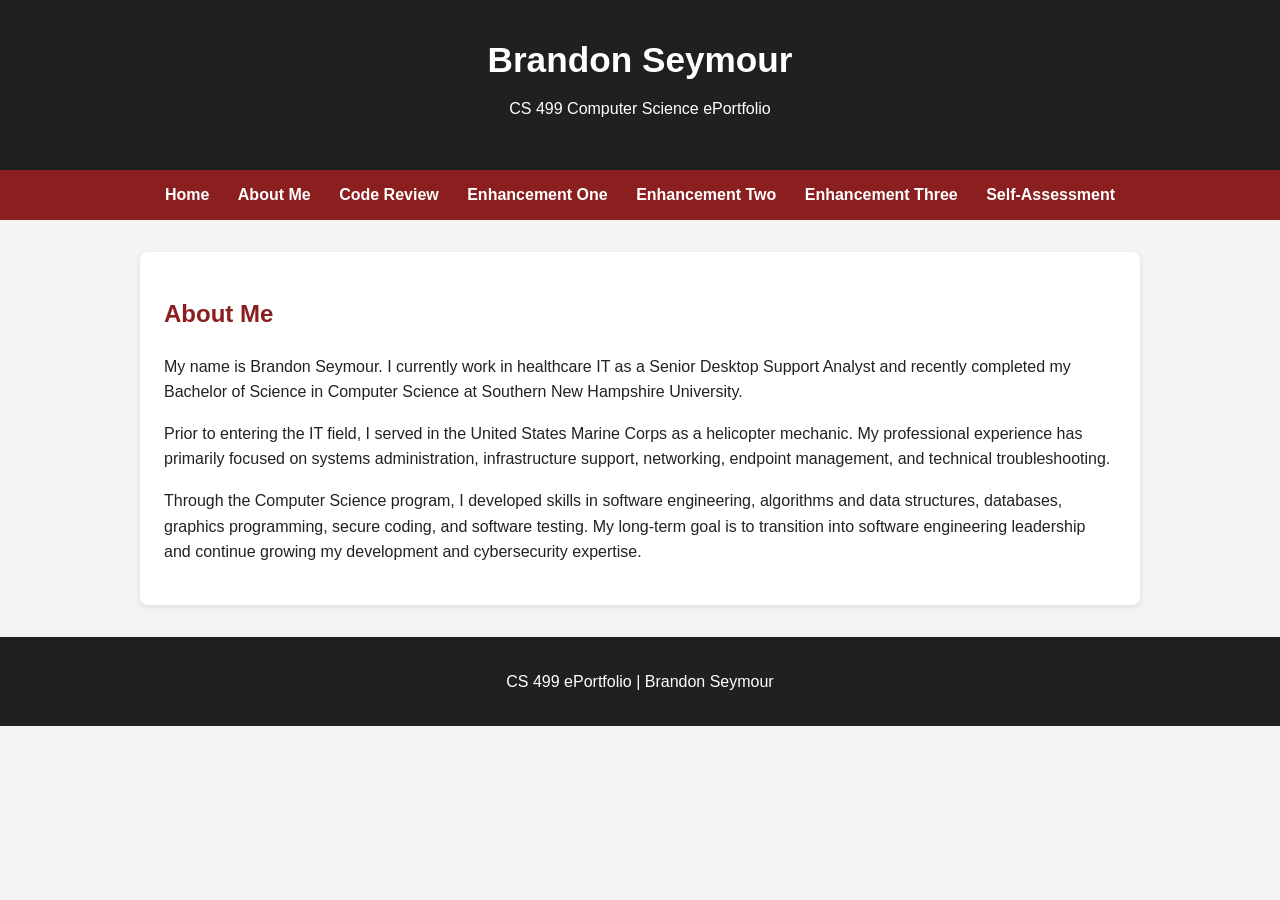
==== about.html @ 60539afe "Create about.html" ====
<!DOCTYPE html>
<html lang="en">
<head>
  <meta charset="UTF-8">
  <meta name="viewport" content="width=device-width, initial-scale=1.0">
  <title>About Me | Brandon Seymour</title>
  <link rel="stylesheet" href="style.css">
</head>
<body>

<header>
  <h1>Brandon Seymour</h1>
  <p>CS 499 Computer Science ePortfolio</p>
</header>

<nav>
  <a href="index.html">Home</a>
  <a href="about.html">About Me</a>
  <a href="code-review.html">Code Review</a>
  <a href="enhancement-one.html">Enhancement One</a>
  <a href="enhancement-two.html">Enhancement Two</a>
  <a href="enhancement-three.html">Enhancement Three</a>
  <a href="self-assessment.html">Self-Assessment</a>
</nav>

<main>
  <section class="card">
    <h2>About Me</h2>

    <p>
      My name is Brandon Seymour. I currently work in healthcare IT as a Senior Desktop Support Analyst and recently completed my Bachelor of Science in Computer Science at Southern New Hampshire University.
    </p>

    <p>
      Prior to entering the IT field, I served in the United States Marine Corps as a helicopter mechanic. My professional experience has primarily focused on systems administration, infrastructure support, networking, endpoint management, and technical troubleshooting.
    </p>

    <p>
      Through the Computer Science program, I developed skills in software engineering, algorithms and data structures, databases, graphics programming, secure coding, and software testing. My long-term goal is to transition into software engineering leadership and continue growing my development and cybersecurity expertise.
    </p>
  </section>
</main>

<footer>
  <p>CS 499 ePortfolio | Brandon Seymour</p>
</footer>

</body>
</html>
---- style.css ----
body {
  margin: 0;
  font-family: Arial, Helvetica, sans-serif;
  background-color: #f4f4f4;
  color: #222;
  line-height: 1.6;
}

header {
  background-color: #202020;
  color: white;
  text-align: center;
  padding: 2rem 1rem;
}

header h1 {
  margin: 0;
  font-size: 2.2rem;
}

header p {
  margin-top: 0.5rem;
}

nav {
  background-color: #8b1e1e;
  padding: 0.75rem;
  text-align: center;
}

nav a {
  color: white;
  text-decoration: none;
  margin: 0 0.75rem;
  font-weight: bold;
}

nav a:hover {
  text-decoration: underline;
}

main {
  max-width: 1000px;
  margin: 2rem auto;
  padding: 0 1rem;
}

.card {
  background-color: white;
  padding: 1.5rem;
  margin-bottom: 1.5rem;
  border-radius: 8px;
  box-shadow: 0 2px 6px rgba(0,0,0,0.1);
}

h2 {
  color: #8b1e1e;
}

footer {
  text-align: center;
  padding: 1rem;
  background-color: #202020;
  color: white;
  margin-top: 2rem;
}
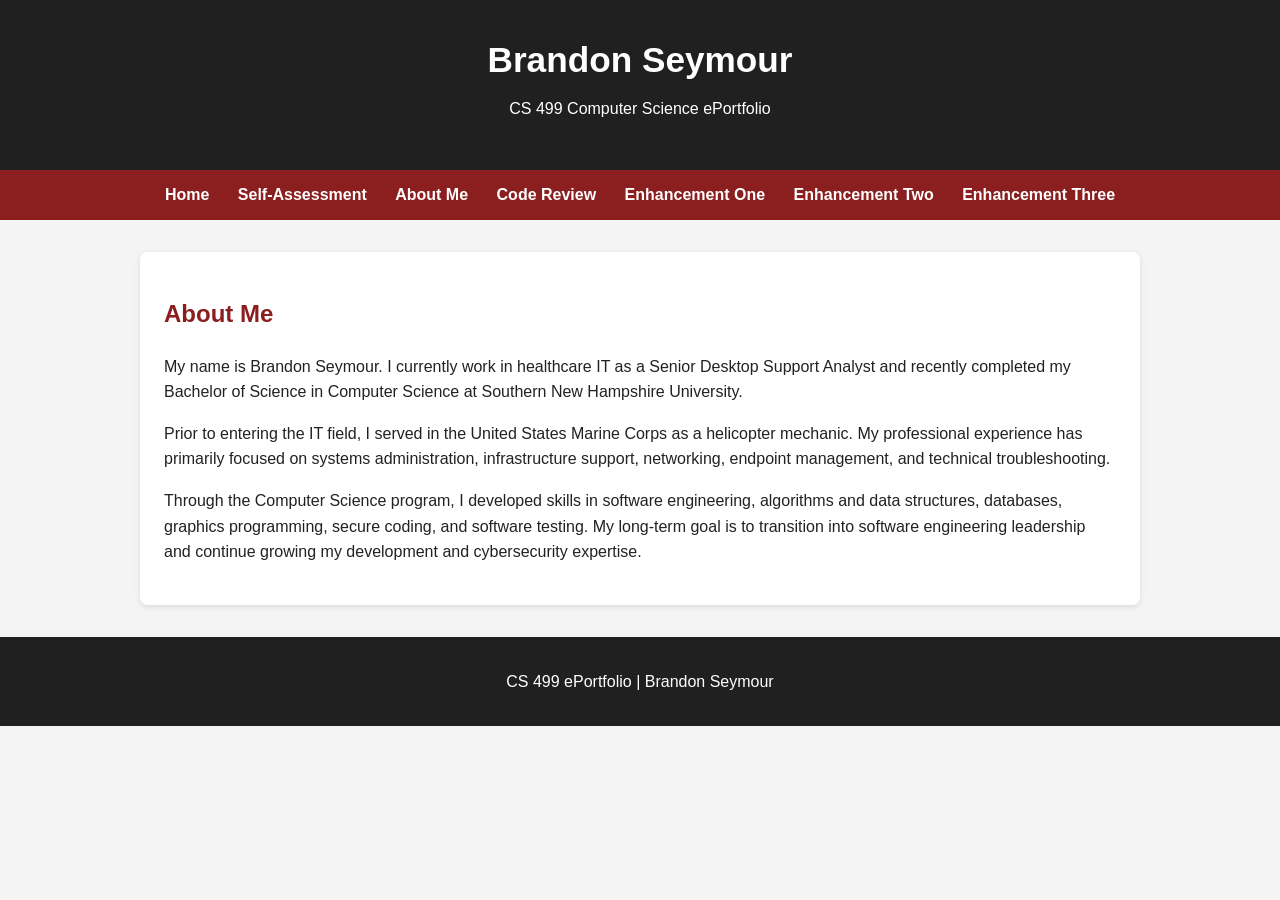
==== commit 95f4da6d: "Remove duplicate Self-Assessment link in navigation" ====
--- a/about.html
+++ b/about.html
@@ -15,12 +15,12 @@
 
 <nav>
   <a href="index.html">Home</a>
+  <a href="self-assessment.html">Self-Assessment</a>
   <a href="about.html">About Me</a>
   <a href="code-review.html">Code Review</a>
   <a href="enhancement-one.html">Enhancement One</a>
   <a href="enhancement-two.html">Enhancement Two</a>
   <a href="enhancement-three.html">Enhancement Three</a>
-  <a href="self-assessment.html">Self-Assessment</a>
 </nav>
 
 <main>
--- a/style.css
+++ b/style.css
@@ -53,6 +53,10 @@
   box-shadow: 0 2px 6px rgba(0,0,0,0.1);
 }
 
+.screenshot {
+    margin-bottom: 40px;
+}
+
 h2 {
   color: #8b1e1e;
 }
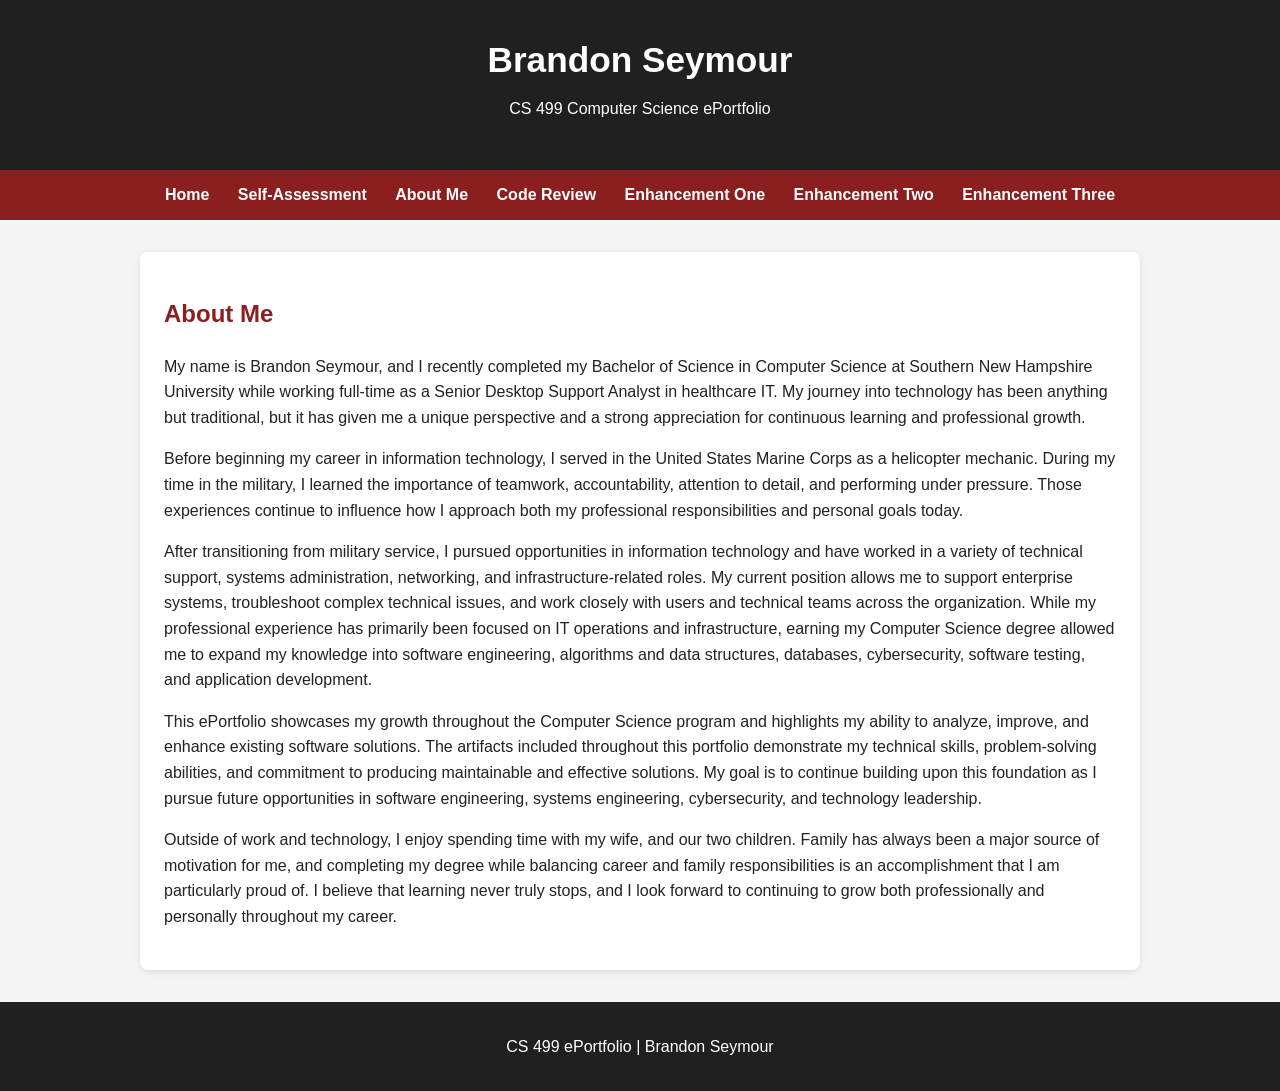
==== commit 6c96d299: "Revise About Me section for clarity and detail Updated the About Me section to provide a more detail" ====
--- a/about.html
+++ b/about.html
@@ -25,20 +25,29 @@
 
 <main>
   <section class="card">
-    <h2>About Me</h2>
+  <h2>About Me</h2>
 
-    <p>
-      My name is Brandon Seymour. I currently work in healthcare IT as a Senior Desktop Support Analyst and recently completed my Bachelor of Science in Computer Science at Southern New Hampshire University.
-    </p>
+  <p>
+    My name is Brandon Seymour, and I recently completed my Bachelor of Science in Computer Science at Southern New Hampshire University while working full-time as a Senior Desktop Support Analyst in healthcare IT. My journey into technology has been anything but traditional, but it has given me a unique perspective and a strong appreciation for continuous learning and professional growth.
+  </p>
 
-    <p>
-      Prior to entering the IT field, I served in the United States Marine Corps as a helicopter mechanic. My professional experience has primarily focused on systems administration, infrastructure support, networking, endpoint management, and technical troubleshooting.
-    </p>
+  <p>
+    Before beginning my career in information technology, I served in the United States Marine Corps as a helicopter mechanic. During my time in the military, I learned the importance of teamwork, accountability, attention to detail, and performing under pressure. Those experiences continue to influence how I approach both my professional responsibilities and personal goals today.
+  </p>
 
-    <p>
-      Through the Computer Science program, I developed skills in software engineering, algorithms and data structures, databases, graphics programming, secure coding, and software testing. My long-term goal is to transition into software engineering leadership and continue growing my development and cybersecurity expertise.
-    </p>
-  </section>
+  <p>
+    After transitioning from military service, I pursued opportunities in information technology and have worked in a variety of technical support, systems administration, networking, and infrastructure-related roles. My current position allows me to support enterprise systems, troubleshoot complex technical issues, and work closely with users and technical teams across the organization. While my professional experience has primarily been focused on IT operations and infrastructure, earning my Computer Science degree allowed me to expand my knowledge into software engineering, algorithms and data structures, databases, cybersecurity, software testing, and application development.
+  </p>
+
+  <p>
+    This ePortfolio showcases my growth throughout the Computer Science program and highlights my ability to analyze, improve, and enhance existing software solutions. The artifacts included throughout this portfolio demonstrate my technical skills, problem-solving abilities, and commitment to producing maintainable and effective solutions. My goal is to continue building upon this foundation as I pursue future opportunities in software engineering, systems engineering, cybersecurity, and technology leadership.
+  </p>
+
+  <p>
+    Outside of work and technology, I enjoy spending time with my wife, and our two children. Family has always been a major source of motivation for me, and completing my degree while balancing career and family responsibilities is an accomplishment that I am particularly proud of. I believe that learning never truly stops, and I look forward to continuing to grow both professionally and personally throughout my career.
+  </p>
+
+</section>
 </main>
 
 <footer>
